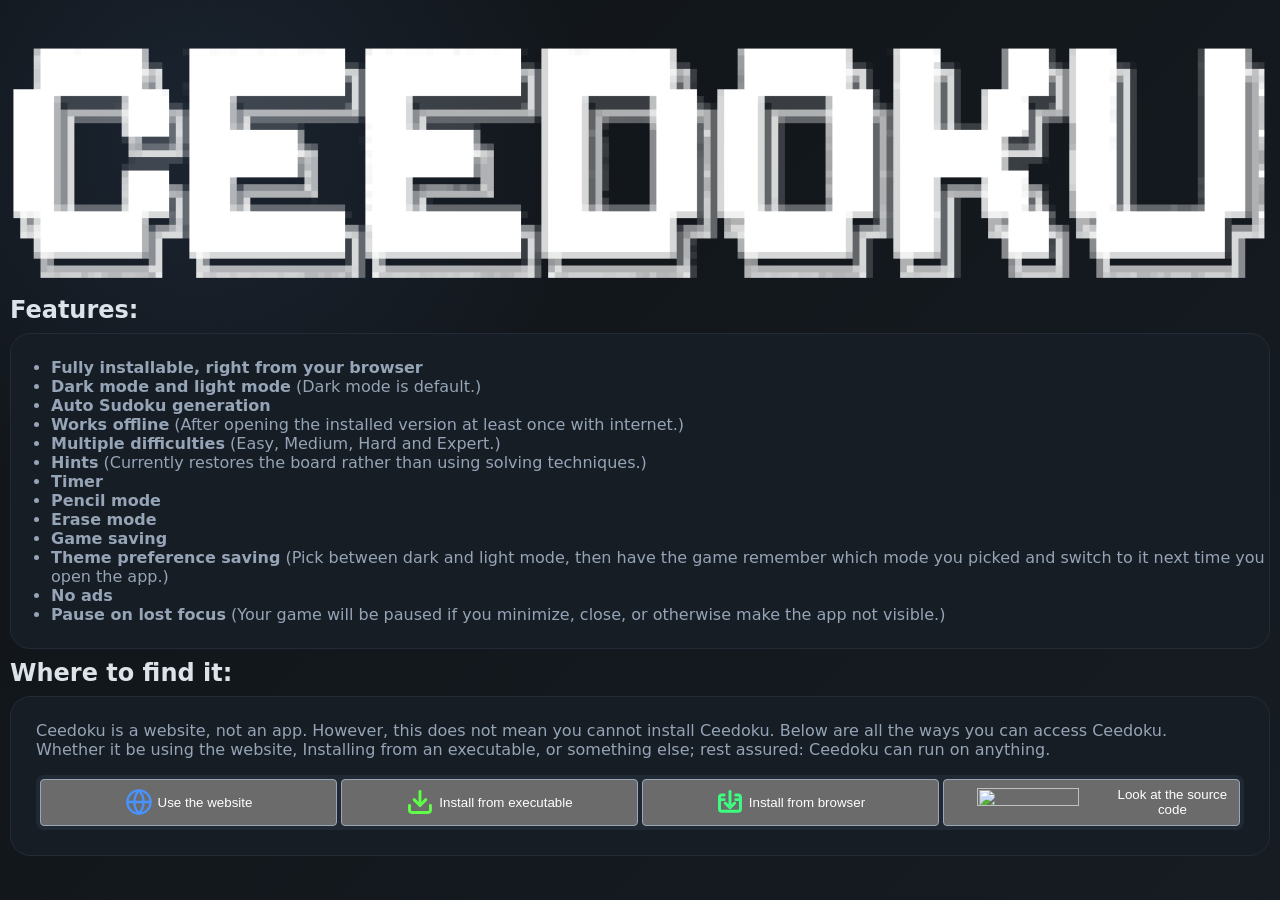
==== about/index.html @ 235b97cf "Merge pull request #3 from ceedoku/main Revise index.html for redirects and update installation guid" ====
<html itemscope="" itemtype="http://schema.org/WebPage" lang="en-AU"><head>
<meta name="viewport" content="width=device-width, initial-scale=1">
<style>
        :root {
          color-scheme: light;
          --bg: #101418;
          --surface: #ffffff;
          --surface-2: #202833;
          --surface-3: #dde8f2;
          --text: #213044;
	  --text2: #000000;
	  --text3: var(--muted);
	  --text4: #435368;
          --muted: #66778c;
          --line: #b7c5d6;
          --line-strong: #4c5867;
	  --blue: #73a7ff;
          --blue-soft: #d7e8ff;
          --blue-softer: #eaf3ff;
          --lime: #9cff35;
          --lime-soft: #dcffb5;
		  --penciaalerasebutton: #d7e1ee;
          --lime-text: #195700;
          --lime-glow: rgba(156, 255, 53, .56);
          --danger: #d93025;
          --danger-soft: #ffe7e5;
          --shell: rgba(255, 255, 255, .48);
          --shadow: 0 0px 46px rgba(28, 48, 74, .12);
          --radius: 999px;
	  --shadow-color: #bebebe;
	  --shadow-color2: #bebebe;
          --cell-size: clamp(34px, 8.2vmin, 64px);
          --board-size: calc(var(--cell-size) * 9);
          font-family: Inter, ui-sans-serif, system-ui, -apple-system, BlinkMacSystemFont, "Segoe UI", sans-serif;
        }

        html.dark,
	body.dark {
          color-scheme: dark;
          --bg: #101418;
          --surface: #171d24;
          --surface-2: #202833;
          --surface-3: #2a3442;
          --text: #95a4b6;
          --muted: #98a7b8;
          --line: #4e6177;
          --blue: #73a7ff;
          --blue-soft: #203a5f;
          --blue-softer: #1b2c45;
          --lime: #a7ff48;
	      --pencilerasebutton: #26313f;
          --lime-soft: #263d1d;
	  --text2: #dce3e9;
	  --text3: #bec9da;
	  --text4: #bbc6d4;
          --lime-text: #bcff76;
          --lime-glow: rgba(167, 255, 72, .46);
          --danger: #ff8a80;
	  --shadow-color: #232930;
	  --shadow-color2: #343c45;
          --danger-soft: #4c2424;
          --shell: rgba(255, 255, 255, .045);
          --shadow: 0 5px 48px rgba(0, 0, 0, .32);
        }
     
        * {
          box-sizing: border-box;
        }
    	a,
a:visited {
    color: inherit;
    text-decoration: underline;
    text-decoration-thickness: 1px;
    text-underline-offset: 2px;
    transition: color 0.15s ease;
    cursor: pointer;
}

a:hover,
a:focus-visible {
    color: var(--blue);
}

a:active {
    color: var(--blue);
}
    
        body {
          margin: 0;
          min-height: 100%;
          background:
            radial-gradient(circle at 15% 15%, color-mix(in srgb, var(--blue) 10%, transparent), transparent 30%),
            linear-gradient(135deg, var(--bg), color-mix(in srgb, var(--surface-2) 40%, var(--bg)));
          color: var(--text);
          display: grid;
          place-items: center;
          letter-spacing: 0;
        }
html {
    min-height: 100%;
    background:
        radial-gradient(circle at 15% 15%, color-mix(in srgb, var(--blue) 10%, transparent), transparent 30%),
        linear-gradient(135deg, var(--bg), color-mix(in srgb, var(--surface-2) 40%, var(--bg)));
}
button, 
input[type="button"], 
input[type="submit"] {
  cursor: pointer;
}



    @media (orientation: portrait) and (max-width: 700px) {

    ul {
        padding-left: 25px;
	padding-right: 5px
    }

    li {
        margin-bottom: 5px;
    }

    li:last-child {
        margin-bottom: 0;
    }
    .card {
	padding-top: 0px !important;
    }
    body {
    	min-height: 100vh;
    	background: transparent;
    }    
    .why {
	margin-top: 15px !important
    }
    button {
		height: 12dvh
	}
    .whatamidoingwithmylife {
		height: fit-content !important
		flex-direction: column
	}
}
    </style>
  <link rel="icon" type="image/svg+xml" href="[data-uri]">
  <title>Ceedoku - About</title></head><body class="dark activity-stream" style="height: 100%;padding: 10px;">
    <div class="about-container" style="display: flex;flex-direction: column;width: calc(100dvw - 20px);">

        <img src=".\title.png" alt="CEEDOKU" class="title">

        <h2 class="why" style="color: var(--text2);margin-bottom: 0px;margin-top: 0px;">Features:</h2>

        <div class="card" style="padding-top: 8px;padding-bottom: 8px;background-color: var(--surface);border-radius: 20px;border: 1px solid #232b36;margin-top: 1dvh;">
            <ul>
                <li><strong>Fully installable, right from your browser</strong></li>
                <li><strong>Dark mode and light mode</strong> (Dark mode is default.)</li>
                <li><strong>Auto Sudoku generation</strong></li>
                <li><strong>Works offline</strong> (After opening the installed version at least once with internet.)</li>
                <li><strong>Multiple difficulties</strong> (Easy, Medium, Hard and Expert.)</li>
                <li><strong>Hints</strong> (Currently restores the board rather than using solving techniques.)</li>
                <li><strong>Timer</strong></li>
                <li><strong>Pencil mode</strong></li>
                <li><strong>Erase mode</strong></li>
                <li><strong>Game saving</strong></li>
                <li><strong>Theme preference saving</strong> (Pick between dark and light mode, then have the game remember which mode you picked and switch to it next time you open the app.)</li>
		<li><strong>No ads</strong></li>
		<li><strong>Pause on lost focus</strong> (Your game will be paused if you minimize, close, or otherwise make the app not visible.)
            </li></ul>
        </div>
      <h2 style="color: var(--text2);margin-bottom: 0px;margin-top: 10px;">Where to find it:</h2>
        <div class="card" style="padding-top: 8px;padding-bottom: 25px;background-color: var(--surface);border-radius: 20px;border: 1px solid #232b36;margin-top: 1dvh;padding-left: 25px;padding-right: 25px;"><p style="">Ceedoku is a website, not an app. However, this does not mean you cannot install Ceedoku. Below are all the ways you can access Ceedoku. <br> Whether it be using the website, Installing from an executable, or something else; rest assured: Ceedoku can run on anything.</p><div class="whatamidoingwithmylife" style="width: 100%;height: 55px;background-color: var(--surface-2);border-radius: 8px;display: flex;padding: 4px;gap: 4px;"><button onclick="window.open('https://github.com/ceedoku/ceedoku.github.io/releases/download/aahwhytags/Ceedoku-Setup.exe');" style="border-radius: 4px;width: 100%;border: 1px solid var(--muted);display: flex;justify-content: center;align-items: center;" "="">  <svg class="sphere-icon" viewBox="0 0 24 24" fill="none" stroke="currentColor" stroke-width="2" stroke-linecap="round" stroke-linejoin="round" style="height: 65%;margin-right: 5px;stroke: #4893ff;">
    <circle cx="12" cy="12" r="10"></circle>
    <line x1="2" y1="12" x2="22" y2="12"></line>
    <path d="M12 2a15.3 15.3 0 0 1 4 10 15.3 15.3 0 0 1-4 10 15.3 15.3 0 0 1-4-10 15.3 15.3 0 0 1 4-10z"></path>
  </svg><p>Use the website</p>  </button><button onclick="window.open('https://github.com/ceedoku/ceedoku.github.io/releases/download/aahwhytags/Ceedoku-Setup.exe');" style="border-radius: 4px;width: 100%;border: 1px solid var(--muted);display: flex;justify-content: center;align-items: center;" "=""><svg class="dl-icon" viewBox="0 0 24 24" fill="none" stroke="currentColor" stroke-width="2.5" stroke-linecap="round" stroke-linejoin="round" style="height: 65%;margin-right: 5px;stroke: #5fff48;">
    <path d="M21 15v4a2 2 0 0 1-2 2H5a2 2 0 0 1-2-2v-4"></path>
    <polyline points="7 10 12 15 17 10"></polyline>
    <line x1="12" y1="15" x2="12" y2="3"></line>
  </svg><p>Install from executable</p>  </button><button onclick="window.open('https://ceedoku.github.io/install', '_blank');" style="border-radius: 4px;width: 100%;border: 1px solid var(--muted);display: flex;justify-content: center;align-items: center;"><svg class="dl-icon" viewBox="0 0 24 24" fill="none" stroke="currentColor" stroke-width="2.5" stroke-linecap="round" stroke-linejoin="round" style="height: 65%; margin-right: 5px; stroke: #3bff7e;">
  <path d="M7 6H5a2 2 0 0 0-2 2v10a2 2 0 0 0 2 2h14a2 2 0 0 0 2-2V8a2 2 0 0 0-2-2h-2"></path>

  <!-- Horizontal window header divider line: Maximum gap (ends at x="7" and restarts at x="17") -->
  <path d="M3 10h4 M17 10h4"></path>
  <!-- The original Arrow element configuration (centered at x="12") -->
  <line x1="12" y1="3" x2="12" y2="15"></line>
  <polyline points="8 13 12 17 16 13"></polyline>
</svg>





<p>Install from browser</p></button><button onclick="window.open('https://github.com/ceedoku/ceedoku.github.io', '_blank');" style="border-radius: 4px;width: 100%;border: 1px solid var(--muted);display: flex;justify-content: center;align-items: center;"><img src="https://github.com/fluidicon.png" style="height: 65%;margin-right: 5px;"><p>Look at the source code</p></button></div>
        </div>

        </div>
    
</body></html>
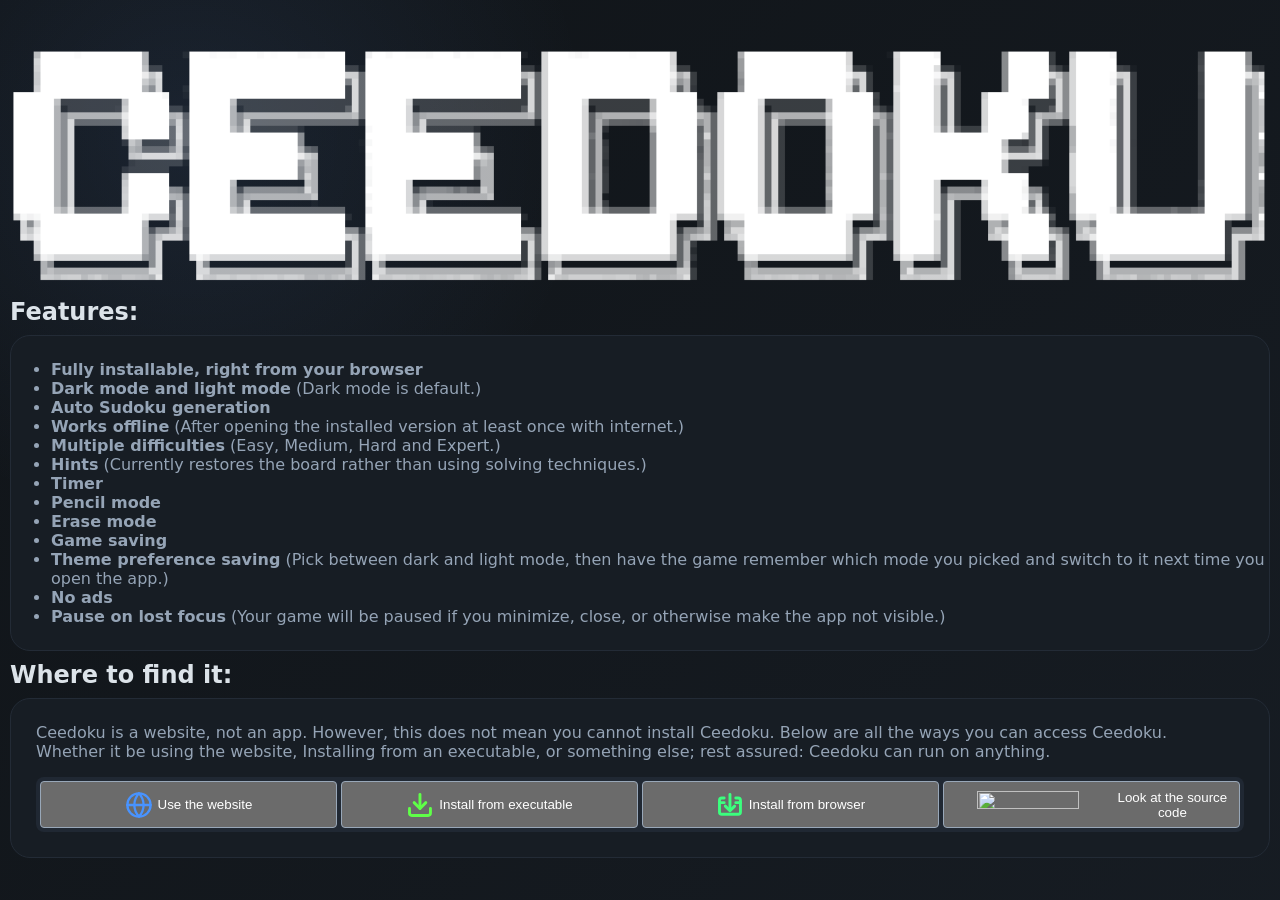
==== commit babdeb66: "Fixed view bugs - Fixed mobile view - Added padding at the bottom" ====
--- a/about/index.html
+++ b/about/index.html
@@ -87,7 +87,6 @@
     
         body {
           margin: 0;
-          min-height: 100%;
           background:
             radial-gradient(circle at 15% 15%, color-mix(in srgb, var(--blue) 10%, transparent), transparent 30%),
             linear-gradient(135deg, var(--bg), color-mix(in srgb, var(--surface-2) 40%, var(--bg)));
@@ -95,6 +94,7 @@
           display: grid;
           place-items: center;
           letter-spacing: 0;
+		  padding-bottom: 5px !important
         }
 html {
     min-height: 100%;
@@ -126,11 +126,7 @@
     }
     .card {
 	padding-top: 0px !important;
-    }
-    body {
-    	min-height: 100vh;
-    	background: transparent;
-    }    
+    } 
     .why {
 	margin-top: 15px !important
     }
@@ -138,7 +134,7 @@
 		height: 12dvh
 	}
     .whatamidoingwithmylife {
-		height: fit-content !important
+		height: fit-content !important;
 		flex-direction: column
 	}
 }
@@ -149,9 +145,9 @@
 
         <img src=".\title.png" alt="CEEDOKU" class="title">
 
-        <h2 class="why" style="color: var(--text2);margin-bottom: 0px;margin-top: 0px;">Features:</h2>
+        <h2 class="why" style="color: var(--text2); margin-bottom: 0px; margin-top: 0px; --darkreader-inline-color: var(--darkreader-text--text2, var(--darkreader-text-000000, #e8e6e3));" data-darkreader-inline-color="">Features:</h2>
 
-        <div class="card" style="padding-top: 8px;padding-bottom: 8px;background-color: var(--surface);border-radius: 20px;border: 1px solid #232b36;margin-top: 1dvh;">
+        <div class="card" style="padding-top: 8px; padding-bottom: 8px; background-color: var(--surface); border-radius: 20px; border: 1px solid rgb(35, 43, 54); margin-top: 1dvh; --darkreader-inline-bgcolor: var(--darkreader-bg--surface, var(--darkreader-background-ffffff, #181a1b)); --darkreader-inline-border-top: var(--darkreader-border-232b36, #7d7467); --darkreader-inline-border-right: var(--darkreader-border-232b36, #7d7467); --darkreader-inline-border-bottom: var(--darkreader-border-232b36, #7d7467); --darkreader-inline-border-left: var(--darkreader-border-232b36, #7d7467);" data-darkreader-inline-bgcolor="" data-darkreader-inline-border-top="" data-darkreader-inline-border-right="" data-darkreader-inline-border-bottom="" data-darkreader-inline-border-left="">
             <ul>
                 <li><strong>Fully installable, right from your browser</strong></li>
                 <li><strong>Dark mode and light mode</strong> (Dark mode is default.)</li>
@@ -168,21 +164,19 @@
 		<li><strong>Pause on lost focus</strong> (Your game will be paused if you minimize, close, or otherwise make the app not visible.)
             </li></ul>
         </div>
-      <h2 style="color: var(--text2);margin-bottom: 0px;margin-top: 10px;">Where to find it:</h2>
-        <div class="card" style="padding-top: 8px;padding-bottom: 25px;background-color: var(--surface);border-radius: 20px;border: 1px solid #232b36;margin-top: 1dvh;padding-left: 25px;padding-right: 25px;"><p style="">Ceedoku is a website, not an app. However, this does not mean you cannot install Ceedoku. Below are all the ways you can access Ceedoku. <br> Whether it be using the website, Installing from an executable, or something else; rest assured: Ceedoku can run on anything.</p><div class="whatamidoingwithmylife" style="width: 100%;height: 55px;background-color: var(--surface-2);border-radius: 8px;display: flex;padding: 4px;gap: 4px;"><button onclick="window.open('https://github.com/ceedoku/ceedoku.github.io/releases/download/aahwhytags/Ceedoku-Setup.exe');" style="border-radius: 4px;width: 100%;border: 1px solid var(--muted);display: flex;justify-content: center;align-items: center;" "="">  <svg class="sphere-icon" viewBox="0 0 24 24" fill="none" stroke="currentColor" stroke-width="2" stroke-linecap="round" stroke-linejoin="round" style="height: 65%;margin-right: 5px;stroke: #4893ff;">
+      <h2 style="color: var(--text2); margin-bottom: 0px; margin-top: 10px; --darkreader-inline-color: var(--darkreader-text--text2, var(--darkreader-text-000000, #e8e6e3));" data-darkreader-inline-color="">Where to find it:</h2>
+        <div class="card" style="padding: 8px 25px 25px; background-color: var(--surface); border-radius: 20px; border: 1px solid rgb(35, 43, 54); margin-top: 1dvh; --darkreader-inline-bgcolor: var(--darkreader-bg--surface, var(--darkreader-background-ffffff, #181a1b)); --darkreader-inline-border-top: var(--darkreader-border-232b36, #7d7467); --darkreader-inline-border-right: var(--darkreader-border-232b36, #7d7467); --darkreader-inline-border-bottom: var(--darkreader-border-232b36, #7d7467); --darkreader-inline-border-left: var(--darkreader-border-232b36, #7d7467);" data-darkreader-inline-bgcolor="" data-darkreader-inline-border-top="" data-darkreader-inline-border-right="" data-darkreader-inline-border-bottom="" data-darkreader-inline-border-left=""><p style="">Ceedoku is a website, not an app. However, this does not mean you cannot install Ceedoku. Below are all the ways you can access Ceedoku. <br> Whether it be using the website, Installing from an executable, or something else; rest assured: Ceedoku can run on anything.</p><div class="whatamidoingwithmylife" style="width: 100%; height: 55px; background-color: var(--surface-2); border-radius: 8px; display: flex; padding: 4px; gap: 4px; --darkreader-inline-bgcolor: var(--darkreader-bg--surface-2, var(--darkreader-background-ffffff, #181a1b));" data-darkreader-inline-bgcolor=""><button onclick="location.href='https://ceedoku.github.io';" style="border-radius: 4px; width: 100%; border: 1px solid var(--muted); display: flex; justify-content: center; align-items: center; --darkreader-inline-border-short: 1px solid var(--darkreader-border--muted);" "="" data-darkreader-inline-border-short="">  <svg class="sphere-icon" viewBox="0 0 24 24" fill="none" stroke="currentColor" stroke-width="2" stroke-linecap="round" stroke-linejoin="round" style="height: 65%; margin-right: 5px; stroke: rgb(72, 147, 255); --darkreader-inline-stroke: var(--darkreader-text-4893ff, #4ca9ff);" data-darkreader-inline-stroke="">
     <circle cx="12" cy="12" r="10"></circle>
     <line x1="2" y1="12" x2="22" y2="12"></line>
     <path d="M12 2a15.3 15.3 0 0 1 4 10 15.3 15.3 0 0 1-4 10 15.3 15.3 0 0 1-4-10 15.3 15.3 0 0 1 4-10z"></path>
-  </svg><p>Use the website</p>  </button><button onclick="window.open('https://github.com/ceedoku/ceedoku.github.io/releases/download/aahwhytags/Ceedoku-Setup.exe');" style="border-radius: 4px;width: 100%;border: 1px solid var(--muted);display: flex;justify-content: center;align-items: center;" "=""><svg class="dl-icon" viewBox="0 0 24 24" fill="none" stroke="currentColor" stroke-width="2.5" stroke-linecap="round" stroke-linejoin="round" style="height: 65%;margin-right: 5px;stroke: #5fff48;">
+  </svg><p>Use the website</p>  </button><button onclick="window.open('https://github.com/ceedoku/ceedoku.github.io/releases/download/aahwhytags/Ceedoku-Setup.exe');" style="border-radius: 4px; width: 100%; border: 1px solid var(--muted); display: flex; justify-content: center; align-items: center; --darkreader-inline-border-short: 1px solid var(--darkreader-border--muted);" "="" data-darkreader-inline-border-short=""><svg class="dl-icon" viewBox="0 0 24 24" fill="none" stroke="currentColor" stroke-width="2.5" stroke-linecap="round" stroke-linejoin="round" style="height: 65%; margin-right: 5px; stroke: rgb(95, 255, 72); --darkreader-inline-stroke: var(--darkreader-text-5fff48, #62ff4c);" data-darkreader-inline-stroke="">
     <path d="M21 15v4a2 2 0 0 1-2 2H5a2 2 0 0 1-2-2v-4"></path>
     <polyline points="7 10 12 15 17 10"></polyline>
     <line x1="12" y1="15" x2="12" y2="3"></line>
-  </svg><p>Install from executable</p>  </button><button onclick="window.open('https://ceedoku.github.io/install', '_blank');" style="border-radius: 4px;width: 100%;border: 1px solid var(--muted);display: flex;justify-content: center;align-items: center;"><svg class="dl-icon" viewBox="0 0 24 24" fill="none" stroke="currentColor" stroke-width="2.5" stroke-linecap="round" stroke-linejoin="round" style="height: 65%; margin-right: 5px; stroke: #3bff7e;">
+  </svg><p>Install from executable</p>  </button><button onclick="location.href='https://ceedoku.github.io/install';" style="border-radius: 4px; width: 100%; border: 1px solid var(--muted); display: flex; justify-content: center; align-items: center; --darkreader-inline-border-short: 1px solid var(--darkreader-border--muted);" data-darkreader-inline-border-short=""><svg class="dl-icon" viewBox="0 0 24 24" fill="none" stroke="currentColor" stroke-width="2.5" stroke-linecap="round" stroke-linejoin="round" style="height: 65%; margin-right: 5px; stroke: rgb(59, 255, 126); --darkreader-inline-stroke: var(--darkreader-text-3bff7e, #43ff83);" data-darkreader-inline-stroke="">
   <path d="M7 6H5a2 2 0 0 0-2 2v10a2 2 0 0 0 2 2h14a2 2 0 0 0 2-2V8a2 2 0 0 0-2-2h-2"></path>
 
-  <!-- Horizontal window header divider line: Maximum gap (ends at x="7" and restarts at x="17") -->
   <path d="M3 10h4 M17 10h4"></path>
-  <!-- The original Arrow element configuration (centered at x="12") -->
   <line x1="12" y1="3" x2="12" y2="15"></line>
   <polyline points="8 13 12 17 16 13"></polyline>
 </svg>
@@ -191,9 +185,10 @@
 
 
 
-<p>Install from browser</p></button><button onclick="window.open('https://github.com/ceedoku/ceedoku.github.io', '_blank');" style="border-radius: 4px;width: 100%;border: 1px solid var(--muted);display: flex;justify-content: center;align-items: center;"><img src="https://github.com/fluidicon.png" style="height: 65%;margin-right: 5px;"><p>Look at the source code</p></button></div>
+<p>Install from browser</p></button> <button onclick="location.href='https://github.com/ceebug/ceedoku';" style="border-radius: 4px; width: 100%; border: 1px solid var(--muted); display: flex; justify-content: center; align-items: center; --darkreader-inline-border-short: 1px solid var(--darkreader-border--muted);" data-darkreader-inline-border-short=""><img src="https://github.com/fluidicon.png" style="height: 65%;margin-right: 5px;"><p>Look at the source code</p></button></div>
         </div>
 
         </div>
     
+
 </body></html>
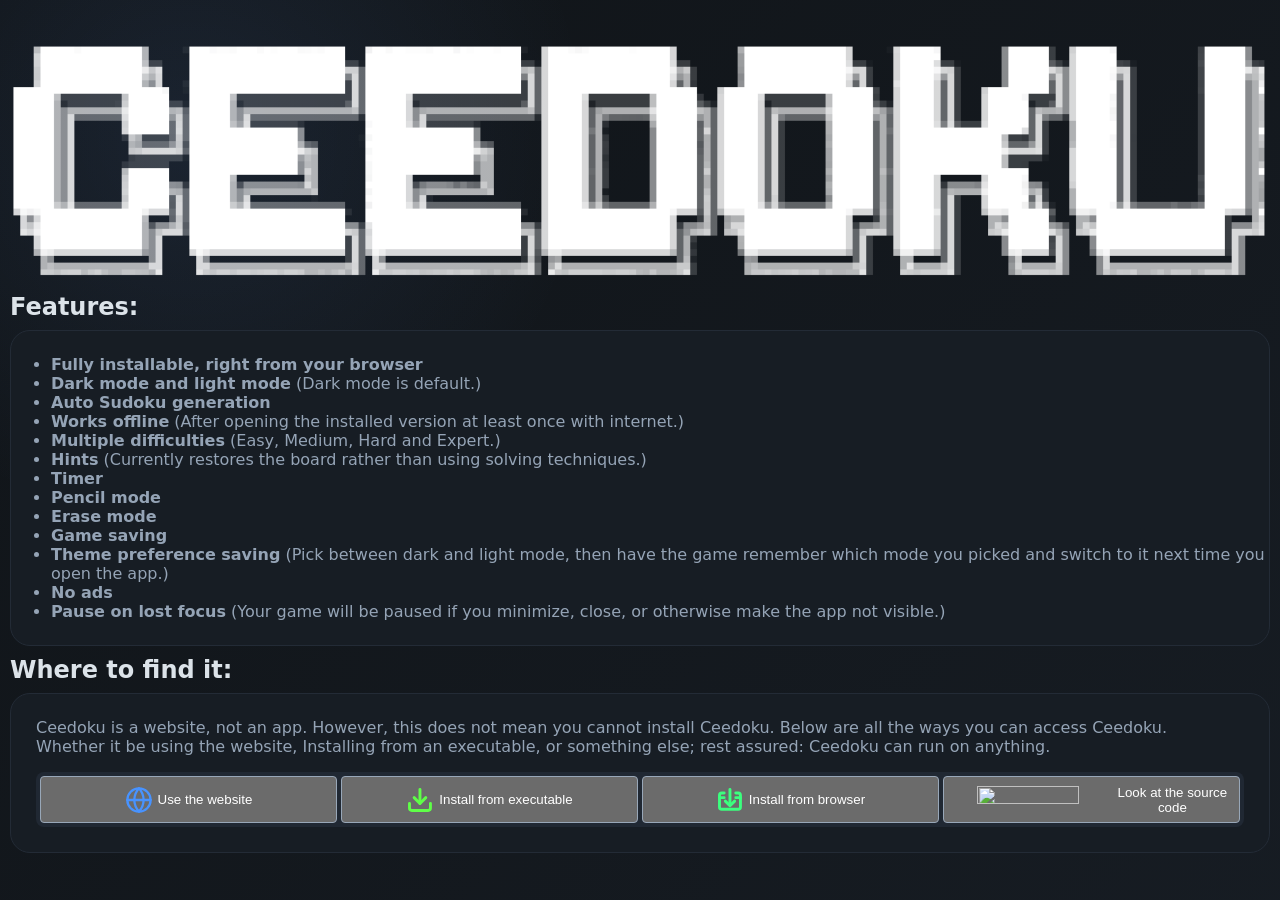
==== commit 4def8905: "Merge pull request #5 from ceedoku/Ceebug-patch-4_mainmenu Ceebug patch 4 mainmenu  ---- Merged :)" ====
--- a/about/index.html
+++ b/about/index.html
@@ -165,7 +165,7 @@
             </li></ul>
         </div>
       <h2 style="color: var(--text2); margin-bottom: 0px; margin-top: 10px; --darkreader-inline-color: var(--darkreader-text--text2, var(--darkreader-text-000000, #e8e6e3));" data-darkreader-inline-color="">Where to find it:</h2>
-        <div class="card" style="padding: 8px 25px 25px; background-color: var(--surface); border-radius: 20px; border: 1px solid rgb(35, 43, 54); margin-top: 1dvh; --darkreader-inline-bgcolor: var(--darkreader-bg--surface, var(--darkreader-background-ffffff, #181a1b)); --darkreader-inline-border-top: var(--darkreader-border-232b36, #7d7467); --darkreader-inline-border-right: var(--darkreader-border-232b36, #7d7467); --darkreader-inline-border-bottom: var(--darkreader-border-232b36, #7d7467); --darkreader-inline-border-left: var(--darkreader-border-232b36, #7d7467);" data-darkreader-inline-bgcolor="" data-darkreader-inline-border-top="" data-darkreader-inline-border-right="" data-darkreader-inline-border-bottom="" data-darkreader-inline-border-left=""><p style="">Ceedoku is a website, not an app. However, this does not mean you cannot install Ceedoku. Below are all the ways you can access Ceedoku. <br> Whether it be using the website, Installing from an executable, or something else; rest assured: Ceedoku can run on anything.</p><div class="whatamidoingwithmylife" style="width: 100%; height: 55px; background-color: var(--surface-2); border-radius: 8px; display: flex; padding: 4px; gap: 4px; --darkreader-inline-bgcolor: var(--darkreader-bg--surface-2, var(--darkreader-background-ffffff, #181a1b));" data-darkreader-inline-bgcolor=""><button onclick="location.href='https://ceedoku.github.io';" style="border-radius: 4px; width: 100%; border: 1px solid var(--muted); display: flex; justify-content: center; align-items: center; --darkreader-inline-border-short: 1px solid var(--darkreader-border--muted);" "="" data-darkreader-inline-border-short="">  <svg class="sphere-icon" viewBox="0 0 24 24" fill="none" stroke="currentColor" stroke-width="2" stroke-linecap="round" stroke-linejoin="round" style="height: 65%; margin-right: 5px; stroke: rgb(72, 147, 255); --darkreader-inline-stroke: var(--darkreader-text-4893ff, #4ca9ff);" data-darkreader-inline-stroke="">
+        <div class="card" style="padding: 8px 25px 25px; background-color: var(--surface); border-radius: 20px; border: 1px solid rgb(35, 43, 54); margin-top: 1dvh; --darkreader-inline-bgcolor: var(--darkreader-bg--surface, var(--darkreader-background-ffffff, #181a1b)); --darkreader-inline-border-top: var(--darkreader-border-232b36, #7d7467); --darkreader-inline-border-right: var(--darkreader-border-232b36, #7d7467); --darkreader-inline-border-bottom: var(--darkreader-border-232b36, #7d7467); --darkreader-inline-border-left: var(--darkreader-border-232b36, #7d7467);margin-bottom: 10px;" data-darkreader-inline-bgcolor="" data-darkreader-inline-border-top="" data-darkreader-inline-border-right="" data-darkreader-inline-border-bottom="" data-darkreader-inline-border-left=""><p style="">Ceedoku is a website, not an app. However, this does not mean you cannot install Ceedoku. Below are all the ways you can access Ceedoku. <br> Whether it be using the website, Installing from an executable, or something else; rest assured: Ceedoku can run on anything.</p><div class="whatamidoingwithmylife" style="width: 100%; height: 55px; background-color: var(--surface-2); border-radius: 8px; display: flex; padding: 4px; gap: 4px; --darkreader-inline-bgcolor: var(--darkreader-bg--surface-2, var(--darkreader-background-ffffff, #181a1b));" data-darkreader-inline-bgcolor=""><button onclick="location.href='https://ceedoku.github.io';" style="border-radius: 4px; width: 100%; border: 1px solid var(--muted); display: flex; justify-content: center; align-items: center; --darkreader-inline-border-short: 1px solid var(--darkreader-border--muted);" "="" data-darkreader-inline-border-short="">  <svg class="sphere-icon" viewBox="0 0 24 24" fill="none" stroke="currentColor" stroke-width="2" stroke-linecap="round" stroke-linejoin="round" style="height: 65%; margin-right: 5px; stroke: rgb(72, 147, 255); --darkreader-inline-stroke: var(--darkreader-text-4893ff, #4ca9ff);" data-darkreader-inline-stroke="">
     <circle cx="12" cy="12" r="10"></circle>
     <line x1="2" y1="12" x2="22" y2="12"></line>
     <path d="M12 2a15.3 15.3 0 0 1 4 10 15.3 15.3 0 0 1-4 10 15.3 15.3 0 0 1-4-10 15.3 15.3 0 0 1 4-10z"></path>
@@ -191,4 +191,5 @@
         </div>
     
 
+
 </body></html>
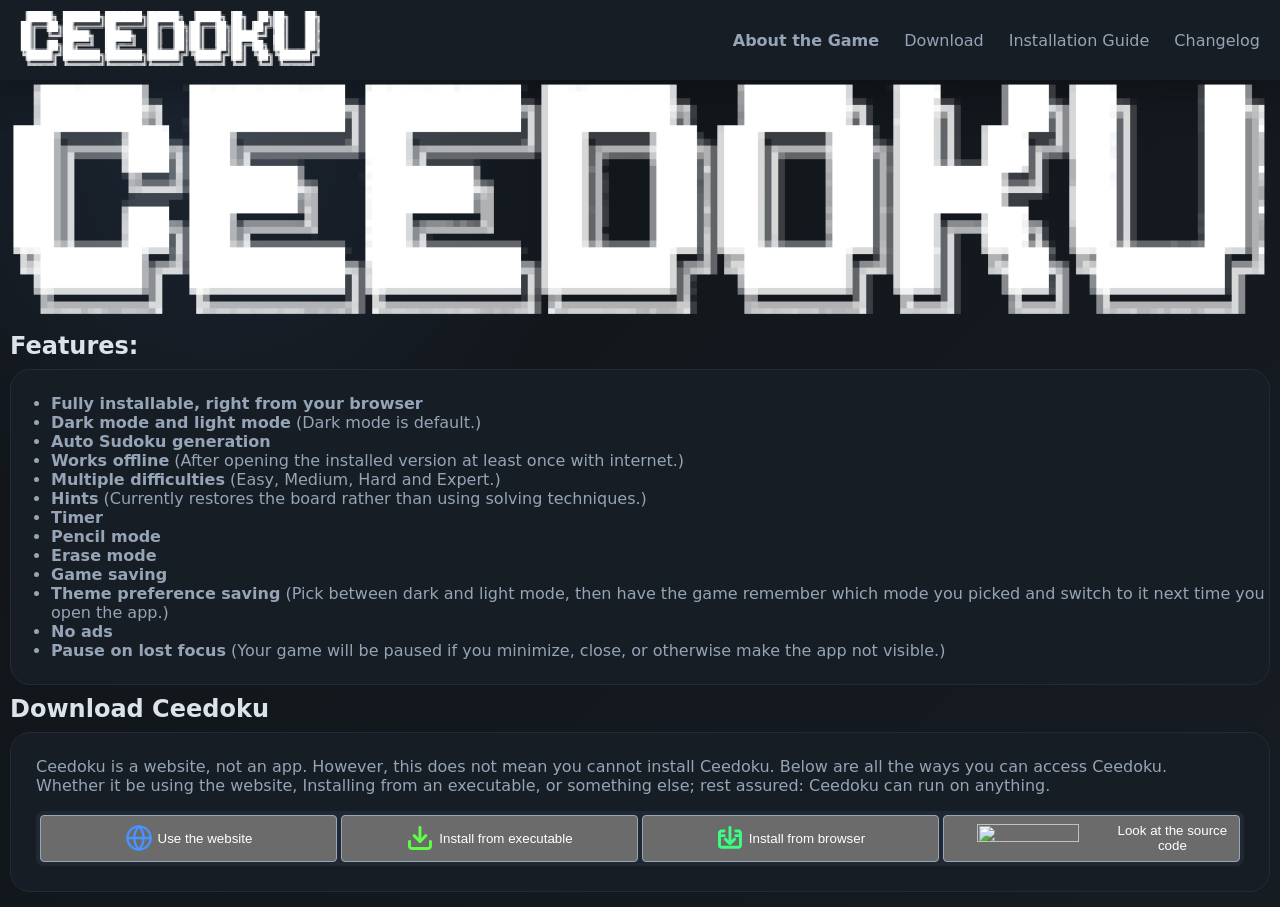
==== commit 04328f7e: "added the navbar and sidebar" ====
--- a/about/index.html
+++ b/about/index.html
@@ -1,5 +1,150 @@
 <html itemscope="" itemtype="http://schema.org/WebPage" lang="en-AU"><head>
 <meta name="viewport" content="width=device-width, initial-scale=1">
+<style>
+:root {
+    --surface: #171d24;
+    --text: #dce3e9;
+    --blue: #73a7ff;
+    --shadow: 0 5px 48px rgba(0,0,0,.32);
+}
+
+* {
+    box-sizing: border-box;
+}
+
+body {
+    margin: 0;
+    background: #101418;
+    color: var(--text);
+    font-family: Inter, system-ui, sans-serif;
+}
+
+
+/* Title bar */
+
+.titlebar {
+    width: 100%;
+    height: 80px;
+    display: flex;
+    align-items: center;
+    padding: 10px 20px;
+    background: var(--surface);
+    box-shadow: var(--shadow);
+}
+
+.logo {
+    height: 60px;
+}
+
+.desktop-menu {
+    margin-left: auto;
+    display: flex;
+    gap: 25px;
+}
+
+.desktop-menu a,
+.mobile-sidebar a {
+    color: var(--text);
+    text-decoration: none;
+}
+
+.desktop-menu a:hover,
+.mobile-sidebar a:hover {
+    color: var(--blue);
+}
+
+
+/* Mobile button */
+
+.menu-button {
+    display: none;
+    margin-left: auto;
+    background: none;
+    border: none;
+    color: var(--text);
+    font-size: 32px;
+    cursor: pointer;
+}
+
+
+/* Mobile sidebar */
+
+.mobile-sidebar {
+    position: fixed;
+    top: 0;
+    left: -280px;
+
+    width: 280px;
+    height: 100dvh;
+
+    background: var(--surface);
+
+    display: flex;
+    flex-direction: column;
+    gap: 20px;
+
+    padding: 20px;
+
+    transition: left .3s ease;
+
+    z-index: 1000;
+}
+
+.mobile-sidebar.open {
+    left: 0;
+}
+.sidebar-spacer {
+    flex: 1;
+}
+
+.close-menu {
+    background: none;
+    border: 1px solid var(--text);
+    color: var(--text);
+    padding: 10px;
+    border-radius: 8px;
+    cursor: pointer;
+    font-size: 16px;
+}
+
+.close-menu:hover {
+    color: var(--blue);
+}
+
+.sidebar-logo {
+    width: 200px;
+    margin-bottom: 20px;
+}
+.menu-button {
+    display: none;
+    background: none;
+    border: none;
+    color: var(--text);
+    font-size: 32px;
+    cursor: pointer;
+}
+
+
+/* Mobile layout */
+
+@media (max-width: 700px) {
+
+    .titlebar {
+        display: none;
+    }
+
+    .menu-button {
+        display: block;
+        position: absolute;
+        top: 28px;
+        left: 15px;
+        z-index: 999;
+		height: fit-content !important;
+        margin: 0;
+        padding: 0;
+    }
+
+}</style>
 <style>
         :root {
           color-scheme: light;
@@ -131,21 +276,59 @@
 	margin-top: 15px !important
     }
     button {
-		height: 12dvh
+		height: 100px
 	}
     .whatamidoingwithmylife {
 		height: fit-content !important;
 		flex-direction: column
 	}
+    .img {
+	width: 80%;
+	transform: translatex(55px);
+	margin-top: 23px
+    }
+    .close-menu {
+		height: fit-content
+	}
 }
     </style>
   <link rel="icon" type="image/svg+xml" href="[data-uri]">
-  <title>Ceedoku - About</title></head><body class="dark activity-stream" style="height: 100%;padding: 10px;">
+  <title>Ceedoku - Download</title></head><body class="dark activity-stream" style="height: fit-content;/*! padding: 10px; */"><header class="titlebar" style="">
+
+    <a href="https://ceedoku.github.io/home">
+        <img src="./title.png" class="logo" alt="Ceedoku" style="">
+    </a>
+
+    <nav class="desktop-menu">
+        <a href="https://ceedoku.github.io/about"><strong>About the Game</strong></a>
+        <a href="https://ceedoku.github.io/download">Download</a>
+        <a href="https://ceedoku.github.io/install">Installation Guide</a>
+        <a href="https://ceedoku.github.io/changelog">Changelog</a>
+    </nav>
+
+</header>
+
+<button class="menu-button" onclick="toggleMenu()" style="color: rgb(71, 186, 130); --darkreader-inline-color: var(--darkreader-text-47ba82, #59c18e);" data-darkreader-inline-color="">☰</button>
+
+
+<div class="mobile-sidebar" id="sidebar">
+
+    <a href="https://ceedoku.github.io/home">
+        <img src="./title.png" class="sidebar-logo" alt="Ceedoku">
+    </a>
+
+    <a href="https://ceedoku.github.io/about"><strong>About the Game</strong></a>
+    <a href="https://ceedoku.github.io/download">Download</a>
+    <a href="https://ceedoku.github.io/install">Installation Guide</a>
+    <a href="https://ceedoku.github.io/changelog">Changelog</a>
+    <div class="sidebar-spacer"></div>
+        <button class="close-menu" onclick="toggleMenu()">
+        Close Menu
+    </button>
+</div>
     <div class="about-container" style="display: flex;flex-direction: column;width: calc(100dvw - 20px);">
 
-        <img src=".\title.png" alt="CEEDOKU" class="title">
-
-        <h2 class="why" style="color: var(--text2); margin-bottom: 0px; margin-top: 0px; --darkreader-inline-color: var(--darkreader-text--text2, var(--darkreader-text-000000, #e8e6e3));" data-darkreader-inline-color="">Features:</h2>
+        <img class="img" src=".\title.png" alt="CEEDOKU" style="">        <h2 class="why" style="color: var(--text2); margin-bottom: 0px; margin-top: 0px; --darkreader-inline-color: var(--darkreader-text--text2, var(--darkreader-text-000000, #e8e6e3));" data-darkreader-inline-color="">Features:</h2>
 
         <div class="card" style="padding-top: 8px; padding-bottom: 8px; background-color: var(--surface); border-radius: 20px; border: 1px solid rgb(35, 43, 54); margin-top: 1dvh; --darkreader-inline-bgcolor: var(--darkreader-bg--surface, var(--darkreader-background-ffffff, #181a1b)); --darkreader-inline-border-top: var(--darkreader-border-232b36, #7d7467); --darkreader-inline-border-right: var(--darkreader-border-232b36, #7d7467); --darkreader-inline-border-bottom: var(--darkreader-border-232b36, #7d7467); --darkreader-inline-border-left: var(--darkreader-border-232b36, #7d7467);" data-darkreader-inline-bgcolor="" data-darkreader-inline-border-top="" data-darkreader-inline-border-right="" data-darkreader-inline-border-bottom="" data-darkreader-inline-border-left="">
             <ul>
@@ -163,8 +346,7 @@
 		<li><strong>No ads</strong></li>
 		<li><strong>Pause on lost focus</strong> (Your game will be paused if you minimize, close, or otherwise make the app not visible.)
             </li></ul>
-        </div>
-      <h2 style="color: var(--text2); margin-bottom: 0px; margin-top: 10px; --darkreader-inline-color: var(--darkreader-text--text2, var(--darkreader-text-000000, #e8e6e3));" data-darkreader-inline-color="">Where to find it:</h2>
+        </div><h2 style="color: var(--text2); margin-bottom: 0px; margin-top: 10px; --darkreader-inline-color: var(--darkreader-text--text2, var(--darkreader-text-000000, #e8e6e3));" data-darkreader-inline-color="">Download Ceedoku</h2>
         <div class="card" style="padding: 8px 25px 25px; background-color: var(--surface); border-radius: 20px; border: 1px solid rgb(35, 43, 54); margin-top: 1dvh; --darkreader-inline-bgcolor: var(--darkreader-bg--surface, var(--darkreader-background-ffffff, #181a1b)); --darkreader-inline-border-top: var(--darkreader-border-232b36, #7d7467); --darkreader-inline-border-right: var(--darkreader-border-232b36, #7d7467); --darkreader-inline-border-bottom: var(--darkreader-border-232b36, #7d7467); --darkreader-inline-border-left: var(--darkreader-border-232b36, #7d7467);margin-bottom: 10px;" data-darkreader-inline-bgcolor="" data-darkreader-inline-border-top="" data-darkreader-inline-border-right="" data-darkreader-inline-border-bottom="" data-darkreader-inline-border-left=""><p style="">Ceedoku is a website, not an app. However, this does not mean you cannot install Ceedoku. Below are all the ways you can access Ceedoku. <br> Whether it be using the website, Installing from an executable, or something else; rest assured: Ceedoku can run on anything.</p><div class="whatamidoingwithmylife" style="width: 100%; height: 55px; background-color: var(--surface-2); border-radius: 8px; display: flex; padding: 4px; gap: 4px; --darkreader-inline-bgcolor: var(--darkreader-bg--surface-2, var(--darkreader-background-ffffff, #181a1b));" data-darkreader-inline-bgcolor=""><button onclick="location.href='https://ceedoku.github.io';" style="border-radius: 4px; width: 100%; border: 1px solid var(--muted); display: flex; justify-content: center; align-items: center; --darkreader-inline-border-short: 1px solid var(--darkreader-border--muted);" "="" data-darkreader-inline-border-short="">  <svg class="sphere-icon" viewBox="0 0 24 24" fill="none" stroke="currentColor" stroke-width="2" stroke-linecap="round" stroke-linejoin="round" style="height: 65%; margin-right: 5px; stroke: rgb(72, 147, 255); --darkreader-inline-stroke: var(--darkreader-text-4893ff, #4ca9ff);" data-darkreader-inline-stroke="">
     <circle cx="12" cy="12" r="10"></circle>
     <line x1="2" y1="12" x2="22" y2="12"></line>
@@ -191,5 +373,28 @@
         </div>
     
 
+<script>
+function toggleMenu() {
+    document.getElementById("sidebar").classList.toggle("open");
+}
+
+
+document.addEventListener("click", function(event) {
+
+    const sidebar = document.getElementById("sidebar");
+    const button = document.querySelector(".menu-button");
+
+    if (
+        sidebar.classList.contains("open") &&
+        !sidebar.contains(event.target) &&
+        !button.contains(event.target)
+    ) {
+        sidebar.classList.remove("open");
+    }
+
+});
+</script>
+
+
 
 </body></html>
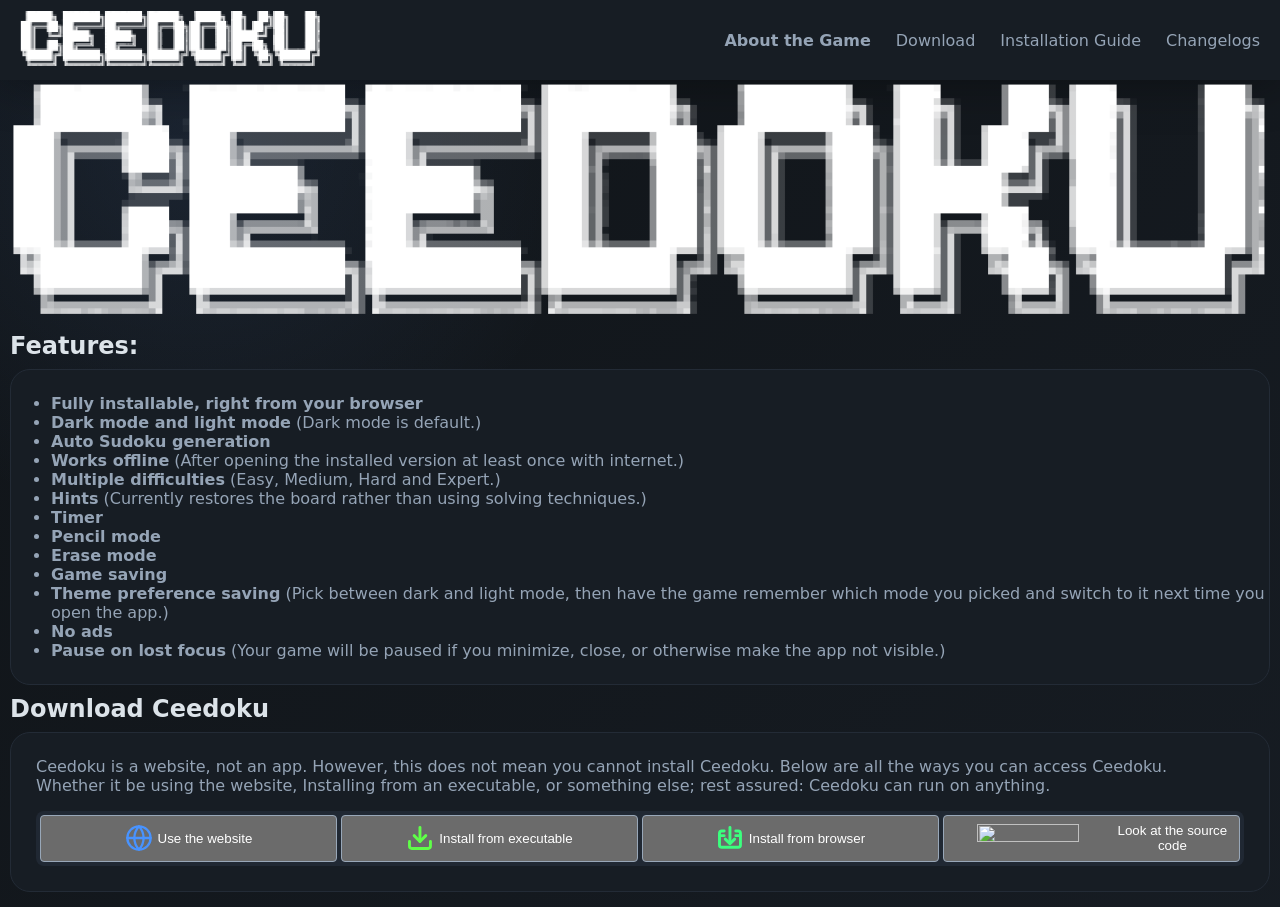
==== commit a4e012c0: "Update download links and add new changelog folder" ====
--- a/about/index.html
+++ b/about/index.html
@@ -293,7 +293,7 @@
 }
     </style>
   <link rel="icon" type="image/svg+xml" href="[data-uri]">
-  <title>Ceedoku - Download</title></head><body class="dark activity-stream" style="height: fit-content;/*! padding: 10px; */"><header class="titlebar" style="">
+  <title>Ceedoku - About the game</title></head><body class="dark activity-stream" style="height: fit-content;/*! padding: 10px; */"><header class="titlebar" style="">
 
     <a href="https://ceedoku.github.io/home">
         <img src="./title.png" class="logo" alt="Ceedoku" style="">
@@ -303,7 +303,7 @@
         <a href="https://ceedoku.github.io/about"><strong>About the Game</strong></a>
         <a href="https://ceedoku.github.io/download">Download</a>
         <a href="https://ceedoku.github.io/install">Installation Guide</a>
-        <a href="https://ceedoku.github.io/changelog">Changelog</a>
+        <a href="https://ceedoku.github.io/changelog">Changelogs</a>
     </nav>
 
 </header>
@@ -320,7 +320,7 @@
     <a href="https://ceedoku.github.io/about"><strong>About the Game</strong></a>
     <a href="https://ceedoku.github.io/download">Download</a>
     <a href="https://ceedoku.github.io/install">Installation Guide</a>
-    <a href="https://ceedoku.github.io/changelog">Changelog</a>
+    <a href="https://ceedoku.github.io/changelog">Changelogs</a>
     <div class="sidebar-spacer"></div>
         <button class="close-menu" onclick="toggleMenu()">
         Close Menu
